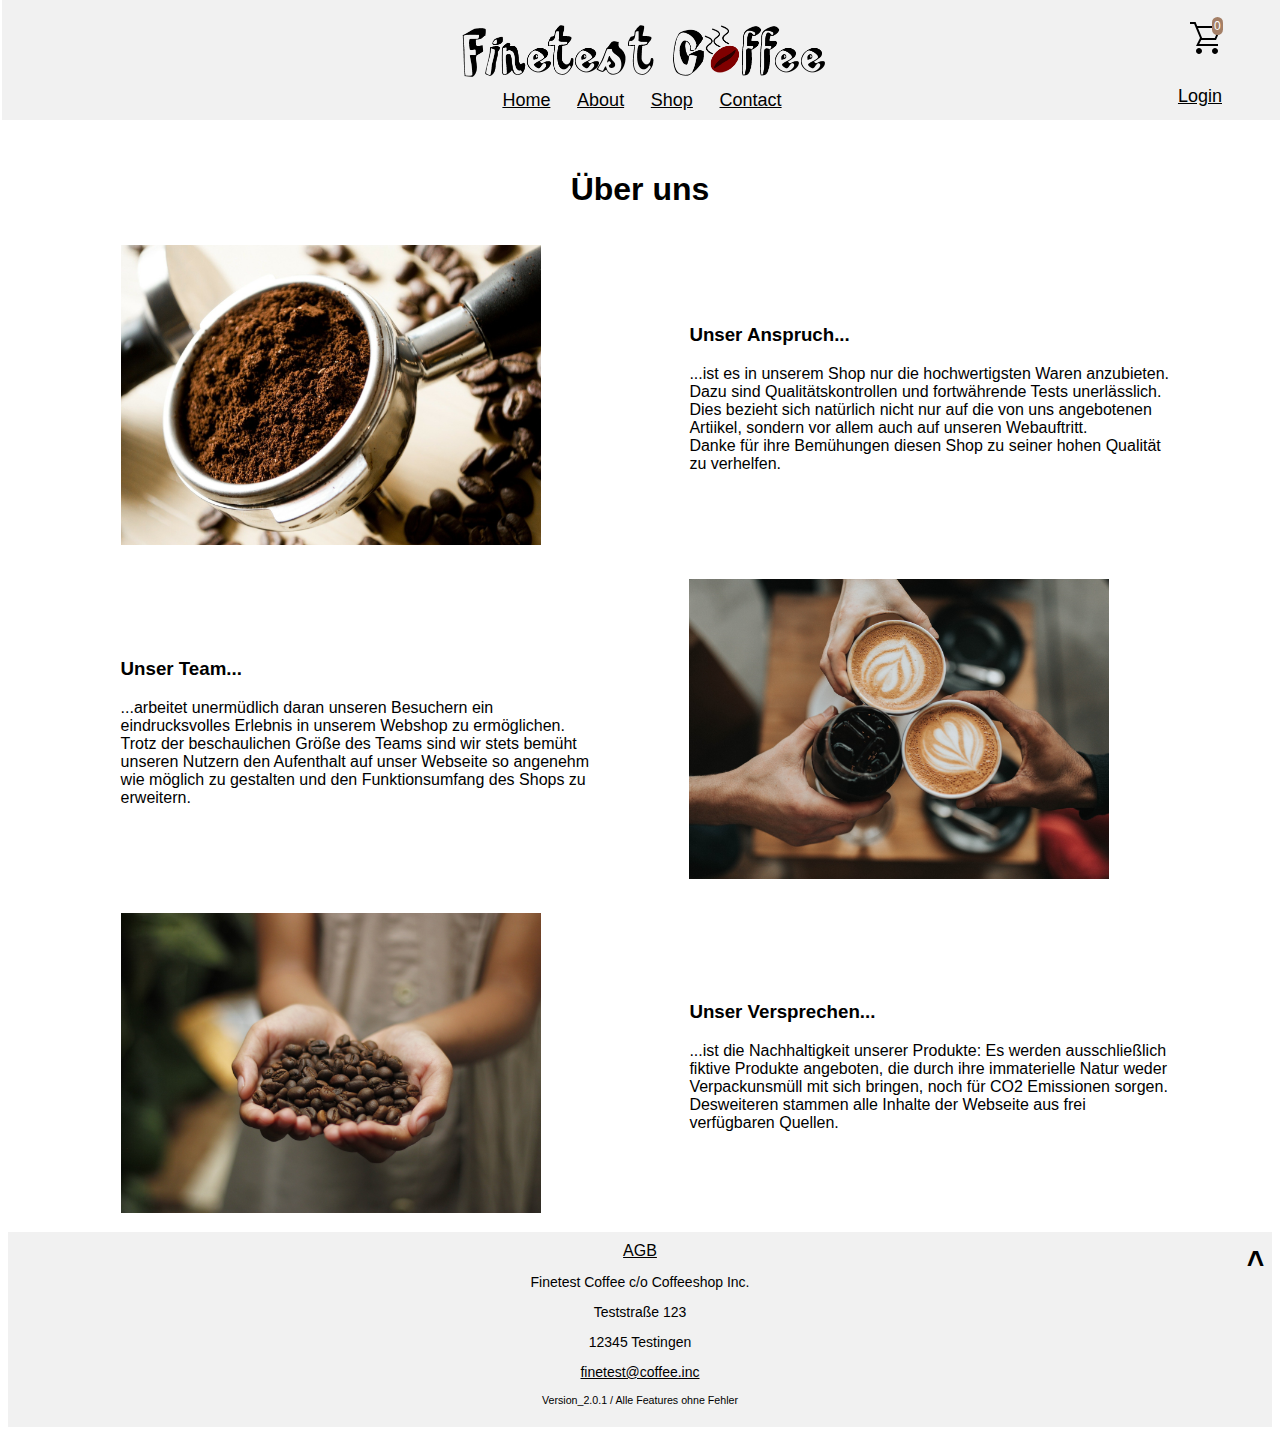
==== about.html @ 32e6fc6e "1" ====
<!DOCTYPE html>
<html style="font-size: 16px;">

<!-- Mirrored from 10.40.226.38:8080/Coffeeshop/about.php by HTTrack Website Copier/3.x [XR&CO'2014], Wed, 10 Jan 2024 09:01:48 GMT -->
<!-- Added by HTTrack --><meta http-equiv="content-type" content="text/html;charset=UTF-8" /><!-- /Added by HTTrack -->
<head>
<meta charset="utf-8">
<meta name="viewport" content="width=device-width, initial-scale=1.0">
<link rel="stylesheet" href="css/coffeeshop.css">
	<link rel="stylesheet" href="css/login.css">	<link rel="icon" type="image/x-icon"
	href="img/coffee/icon.png">

	<script>var defectvar=0;</script>	

		
    <title>coffeeshop</title>
</head>
<body>
	<header>

		<div>
 			<a href="index.html"><img id="headlogo" src="img/coffee/logo.png"></img></a> 
 		</div>
		<div id="cart"
			>

 		<a style ="text-decoration: none;" href="shoppingcart.html">     		<div class="container">
				
				<svg id="shoppingcart" class="test" viewBox="0 0 16 16" width="32px" height="32px">
     				<path d="M14.5,3l-2.1,5H6.1L5.9,7.6L4,3H14.5 M0,0v1h2.1L5,8l-2,4h11v-1H4.6l1-2H13l3-7H3.6L2.8,0H0z M12.5,13
    					c-0.8,0-1.5,0.7-1.5,1.5s0.7,1.5,1.5,1.5s1.5-0.7,1.5-1.5S13.3,13,12.5,13L12.5,13z M4.5,13C3.7,13,3,13.7,3,14.5S3.7,16,4.5,16
    					S6,15.3,6,14.5S5.3,13,4.5,13L4.5,13z">
    				</path>
    				
    			</svg>
				
									
				    <div id="cartCount">0</div>
								</div>
			</a>


		</div>

	
		 	<div id='accountbar'><a href='#' onClick='displayLoginForm()'>Login</a></div>
  	<!-- Overlay für den modalen Dialog -->
	<div id="overlay" class="modaldialog">
    	<div id="loginContainer">
    	<h2>Login</h2>    	<form id="loginform" method="post" action="http://10.40.226.38:8080/Coffeeshop/login.php">
        	<div class="login">
                <div><input type="text" placeholder="Username" id="login-username" name="username" autocomplete="off"></div>
                <div><span id="login-username-msg"></span></div>
            </div>
            <div class="login">
            	                	<input type="password" placeholder="Passwort" id="login-password" name="password" autocomplete="new-password">
                                <div><span id="login-password-msg"></span></div>                
            </div>
            <div class="login">
                <input id="login-submit" type="button" onClick="checkLoginPassword()" value="Login">
            </div>
        </form>
       		        	   <div class="login">Noch kein Account? <a href="register.html">Anmelden</a></div>
               		
        </div>
    </div>
    
    <div id="loginentsperrt-overlay" class="modaldialog">
	    <div id="overlaysubmit">
		    <h2>Dein Account wurde erfolgreich entsperrt.</h2>
		    <button type="button" class="button" onclick="javascript:displayLoginForm()">Login</button>
	    </div>
	</div>
         
    <script src="js/login.js"></script>    
    <script>   	
   				function displayLoginForm() {
			document.getElementById("loginentsperrt-overlay").style.display = "none";
			document.getElementById("overlay").style.display = "block";
							document.getElementById("login-username-msg").innerHTML = "";
				document.getElementById("login-password-msg").innerHTML = "";	
				document.getElementById("loginform").reset();
					
		}    
		// When the user clicks anywhere outside of the modal, close it
		window.onclick = function(event) {
		  if (event.target == document.getElementById("overlay")) {
		  	  			  	  document.getElementById("login-username-msg").innerHTML = "";
			  	  document.getElementById("login-password-msg").innerHTML = "";
			  	  document.getElementById("loginform").reset();
			  			  document.getElementById("overlay").style.display = "none";	
		  }
		}
	</script>
 		<nav>
			<a class="topnavigation" href="index.html">Home</a> <a
				class="topnavigation" href="about.html">About</a>
    		<a class="topnavigation" href="shop.html">Shop</a>    		<a class="topnavigation" href="#footer">Contact</a>
		</nav>
	</header>
	<content>	<link rel="stylesheet" href="css/coffee/about.css">
	<div class="row">
    	<div class="col" id="maincontent">
        	<section class="sectitle">
        		<h1>Über uns</h1>
        	</section>
        	<section class="seccontent">
        		<div class="secrow">
        			<div class="seccol">
        				<img class="secimg" src="img/coffee/about1.png">
        			</div>
        			<div class="seccol">
        				<div class="coltext">
        					<h3>Unser Anspruch...</h3>
            				<p>...ist es in unserem Shop nur die hochwertigsten Waren anzubieten. Dazu sind Qualitätskontrollen und fortwährende Tests unerlässlich.<br> Dies bezieht sich natürlich nicht nur auf die von uns angebotenen Artiikel, sondern vor allem auch auf unseren Webauftritt.<br> Danke für ihre Bemühungen diesen Shop zu seiner hohen Qualität zu verhelfen.</p>
        				</div>
        			</div>
        		</div>
        	</section>
        	<section>
        		<div class="secrow">
        			<div class="seccol">
        				<div class="coltext">
        					<h3>Unser Team...</h3>
            				<p>...arbeitet unermüdlich daran unseren Besuchern ein eindrucksvolles Erlebnis in unserem Webshop zu ermöglichen. <br>Trotz der beschaulichen Größe des Teams sind wir stets bemüht unseren Nutzern den Aufenthalt auf unser Webseite so angenehm wie möglich zu gestalten und den Funktionsumfang des Shops zu erweitern.</p>
        				</div>
        			</div>
        			<div class="seccol">
        				<img class="secimg" src="img/coffee/about2.png">
        			</div>
        		</div>
        	</section><section>
        		<div class="secrow">
        			<div class="seccol">
        				<img class="secimg" src="img/coffee/about3.png">
        			</div>
        			<div class="seccol">
        				<div class="coltext">
        					<h3>Unser Versprechen...</h3>
            				<p>...ist die Nachhaltigkeit unserer Produkte: Es werden ausschließlich fiktive Produkte angeboten, die durch ihre immaterielle Natur weder Verpackunsmüll mit sich bringen, noch für CO2 Emissionen sorgen. Desweiteren stammen alle Inhalte der Webseite aus frei verfügbaren Quellen.</p>
        				</div>
        			</div>
        		</div>
        	</section>
    	</div>
	</div>
	
	
	
	</content>
	<footer id="footer">
	  <a id="linktop" onclick="window.scrollTo(0, 0);">&#708;</a>
	  <div>
	  	 <a href='agb.html'>AGB</a> 
	  </div>
	  <div id="contactdata">
	  	<p>Finetest Coffee c/o Coffeeshop Inc.</p>
	  	<p>Teststraße 123</p>
	  	<p>12345 Testingen</p>
	  	<p><a href="mailto:testshoptest0@gmail.com">finetest@coffee.inc</a></p>
	  </div>
		
	  <div>
<p style='font-size:8pt'>Version_2.0.1 
 / Alle Features ohne Fehler</p>	  </div>	

	  	  	</footer>
  </body>

<!-- Mirrored from 10.40.226.38:8080/Coffeeshop/about.php by HTTrack Website Copier/3.x [XR&CO'2014], Wed, 10 Jan 2024 09:03:08 GMT -->
</html>
---- css/coffeeshop.css ----
* {
  box-sizing: border-box;
}

/* Style the body */
body {
  font-family: Arial, Helvetica, sans-serif;
}

header {
  top:0px;
  position:fixed !important;
  width:100%;
  z-index: 9999;
  background-color: #f1f1f1;
  padding: 20px;
  text-align: center;
  font-size: 24px;
  margin-left:-6px;
  height:140px;
}
content {
  top:150px;
  position:relative;
  width:100%;
  overflow:auto;
  width:100%;
}
footer {
  bottom:0px;
  position:relative;
  margin-top:150px;
  width:100%;
  background-color: #f1f1f1;
  padding: 10px;
  text-align: center;
}
#headlogo{
	max-width: 30%;
	max-height: 80px;
}
#linktop{
    text-decoration: none;
    font-size: 30px;
    font-weight: 600;
    position: absolute;
    left: 98%;
    cursor:pointer;
}
#accountbar {
	font-size: 18px;
	position: absolute;
 	bottom: 13px;
 	margin-top: 30px;
	right: 60px;
}
.topnavigation {
  font-size: 18px;
  padding: 10px
}
#cart {
  position: absolute;
  bottom: 60px;
  right: 60px;
}

#contactdata{
	font-size: 14px;	
}

a {
  text-decoration: underline;
}
a:link {
  color: black;
}
a:visited {
  color: black;;
}
a:hover {
  color: #FF304C;
}
.textcenter{
	text-align:center;
}
.errormsg{
	color:red;
	font-size: 12px;
}
/* Hintergrund transparent �berlagern */
.modaldialog{
	position: fixed;
	display: none;
	width: 100%;
	height: 100%;
	top: 0;
	left: 0;
	right: 0;
	bottom: 0;
	background-color: rgba(0,0,0,0.4);
	z-index: 1;
}
/* Login-Dialog für den modalen Dialog */
#loginContainer {
	margin: 15% auto;
	padding: 20px;
	border: 1px solid #888;
	background-color: #ffffff;
	width: 50%;
	text-align: center;
	vertical-align: middle;
}
/* Allgemein: Formular Eingabefelder */
input {
	border: 1px solid #ced4da;
	border-radius: 3px;
	padding: 0.375rem 0.5rem;
}
.button {
  transition-duration: 0.4s;
  border: 1px solid #ced4da;
  border-radius: 3px;
  padding: 0.375rem 0.5rem;
}
.button:hover {
  background-color: #cecece; 
}
/* AGB Seite */
.agbcol {
  float: left;
  width: 20%;
  padding: 15px;
}
.agbcolmid{
  float: left;
  width: 60%;
  padding: 15px;
  list-style-position: inside;
  text-align: center;
}
.agbrow:after {
  content: "";
  display: table;
  clear: both;
}
.hidden{
	visibility: hidden;
	pointer-events: none;
}
.constructionsec{
	margin: auto;
	max-width: 1000px;
	text-align:center;
	padding: 50px;
}
.imgconstruction{
	height: 250px;
}

#cartCount {
	position: absolute;
	bottom: 25px;
	left: 22px;
	font-size: 50%;
	background-color: #A47F66;
	color: white;
	padding: 2px;
	border-radius: 20px;
}
@media only screen and (max-width: 1350px) {
		header{
		height:120px;
	}
}
@media only screen and (max-width: 800px) and (max-height:800px) {
	header{
		height:100px;
	}
	#accountbar {
		font-size: 16px;
	 	bottom: 17px;
		right: 20px;
	}
	#shoppingcart{
		
		width: 25px;
		height:25px;
	}
	.topnavigation {
		font-size: 16px;
	}
	#cartCount{
		bottom:15px;
	}
	#cart {
		right: 30px;
		top:20px;
	}
	content{
		top: 130px;
	}
	#linktop{
		left:95%;
	}
}	
@media only screen and (max-height:700px) {
	#headlogo{
		max-width: 30%;
		max-height: 50px;
	}
}
---- css/login.css ----
/* Loginformular */
.loginContainer {
    text-align: center;
    width: 100%;
}

.login {
    padding: 5px;
    margin: auto;
    font-size: 14px;
    padding-top: 10px;   
}

#overlaysubmit {
	margin: 15% auto;
	padding: 20px;
	border: 1px solid #888;
	background-color: #ffffff;
	width: 30%;
	text-align: center;
	vertical-align: middle;
}
---- css/coffee/about.css ----
#maincontent{
	width:50%;
	margin:auto;
}

.secrow{
	display:flex;
}
.seccol{
	 flex: 50%;
     max-width:500px;
     margin:auto;
}
.secimg{
	max-width:500px;
	padding: 15px;
}
.coltext{
	padding-left: 15px;
}
.sectitle{
	text-align: center;
}
.seccontent{
	margin:auto;
}

@media only screen and (max-width: 2000px) {
	#maincontent{
		width:70%;
	}
}
@media only screen and (max-width: 1500px) {
	#maincontent{
		width:80%;
	}
}
@media only screen and (max-width: 1300px) {
	#maincontent{
		width:90%;
	}
	.secimg{
		max-width:450px;
	}
}
@media only screen and (max-width: 1000px) {
	#maincontent{
		width:100%;
	}
	.secimg{
		max-width:400px;
	}
}
@media only screen and (max-width: 800px) {
	#maincontent{
		width:100%;
	}
	.secimg{
		max-width:350px;
	}
}
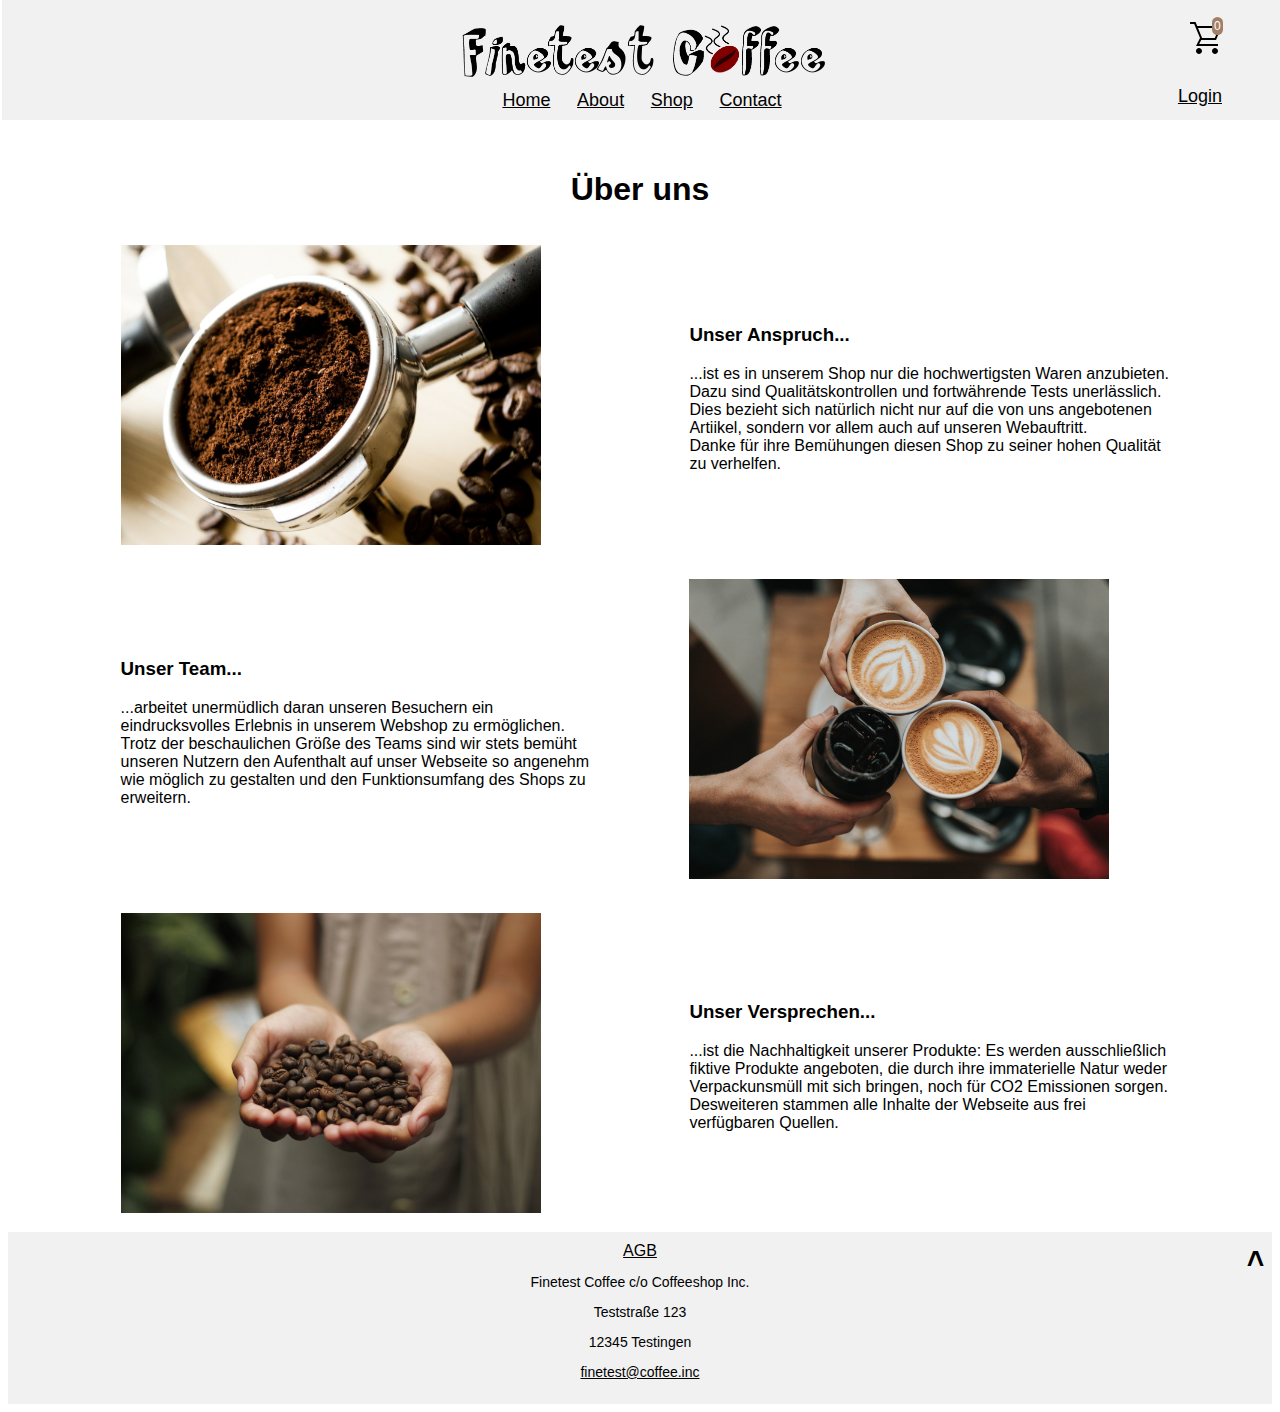
==== commit d512026d: "Stage 0" ====
--- a/about.html
+++ b/about.html
@@ -4,8 +4,7 @@
 <!DOCTYPE html>
 <html style="font-size: 16px;">
 
-<!-- Mirrored from 10.40.226.38:8080/Coffeeshop/about.php by HTTrack Website Copier/3.x [XR&CO'2014], Wed, 10 Jan 2024 09:01:48 GMT -->
-<!-- Added by HTTrack --><meta http-equiv="content-type" content="text/html;charset=UTF-8" /><!-- /Added by HTTrack -->
+<meta http-equiv="content-type" content="text/html;charset=UTF-8" /><!-- /Added by HTTrack -->
 <head>
 <meta charset="utf-8">
 <meta name="viewport" content="width=device-width, initial-scale=1.0">
@@ -162,14 +161,11 @@
 	  	<p>12345 Testingen</p>
 	  	<p><a href="mailto:testshoptest0@gmail.com">finetest@coffee.inc</a></p>
 	  </div>
-		
-	  <div>
-<p style='font-size:8pt'>Version_2.0.1 
- / Alle Features ohne Fehler</p>	  </div>	
+			
 
 	  	  	</footer>
   </body>
 
-<!-- Mirrored from 10.40.226.38:8080/Coffeeshop/about.php by HTTrack Website Copier/3.x [XR&CO'2014], Wed, 10 Jan 2024 09:03:08 GMT -->
+
 </html>
 
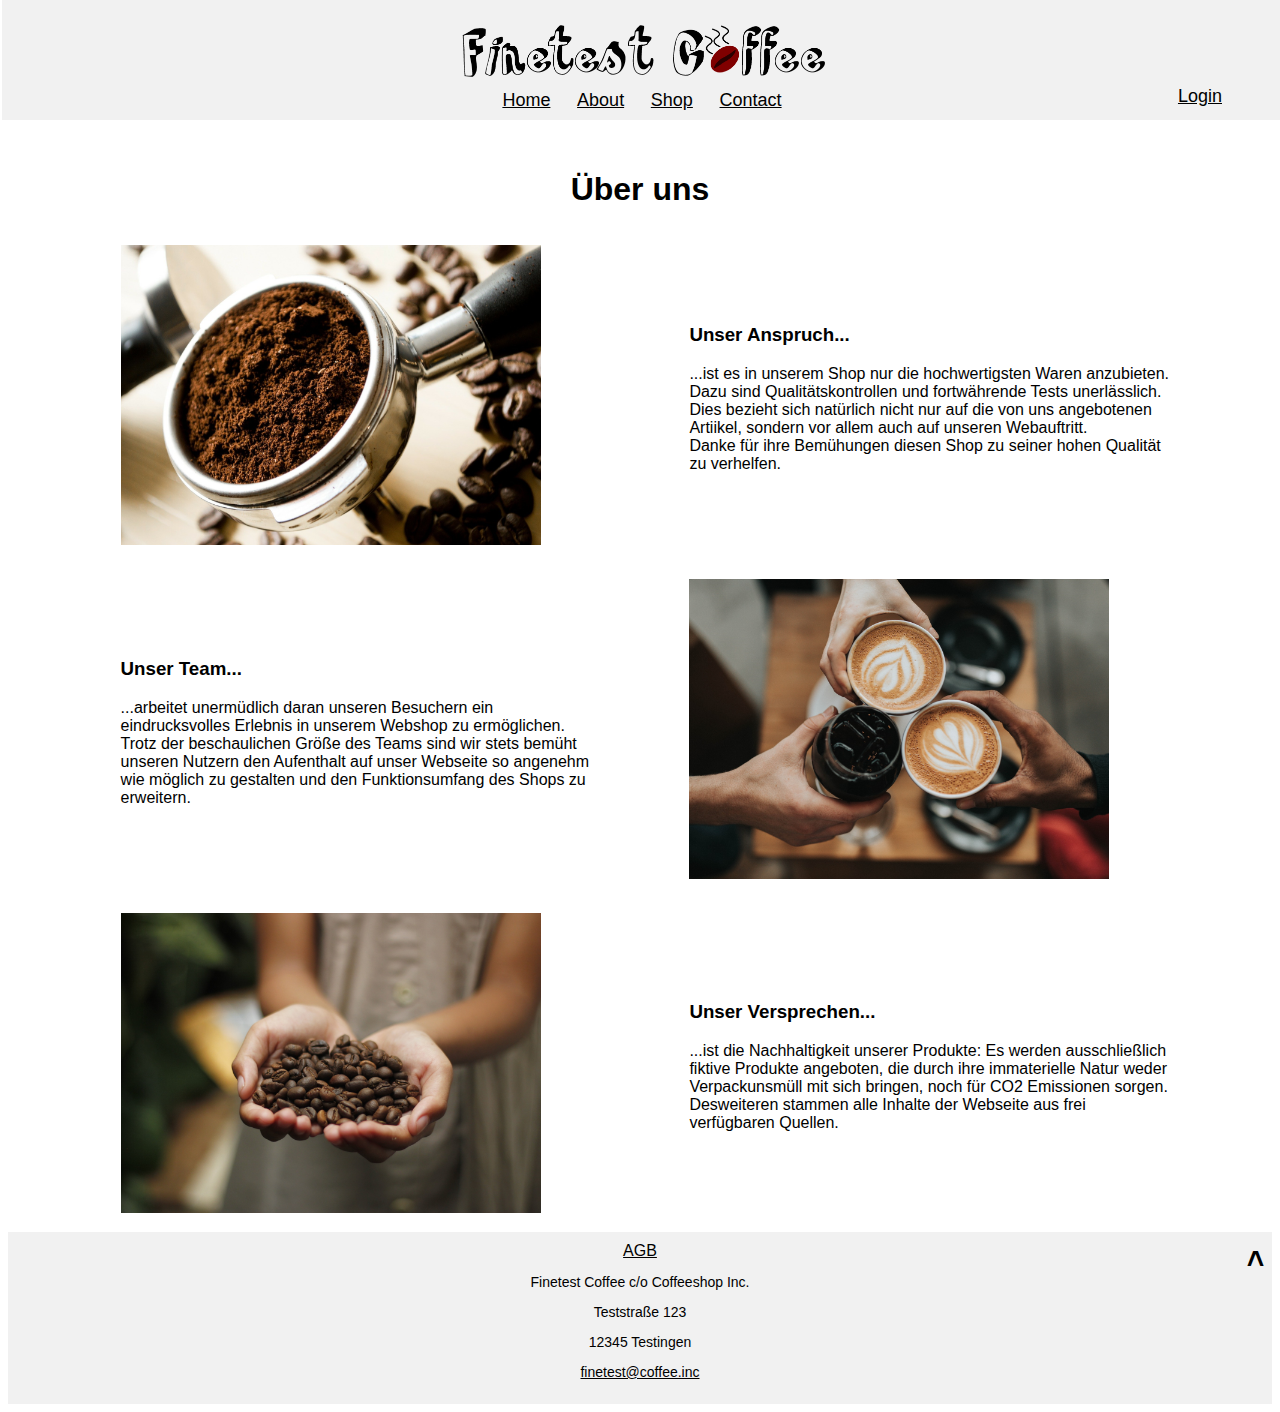
==== commit d7a81bbf: "1" ====
--- a/about.html
+++ b/about.html
@@ -23,26 +23,7 @@
 		<div>
  			<a href="index.html"><img id="headlogo" src="img/coffee/logo.png"></img></a> 
  		</div>
-		<div id="cart"
-			>
-
- 		<a style ="text-decoration: none;" href="shoppingcart.html">     		<div class="container">
-				
-				<svg id="shoppingcart" class="test" viewBox="0 0 16 16" width="32px" height="32px">
-     				<path d="M14.5,3l-2.1,5H6.1L5.9,7.6L4,3H14.5 M0,0v1h2.1L5,8l-2,4h11v-1H4.6l1-2H13l3-7H3.6L2.8,0H0z M12.5,13
-    					c-0.8,0-1.5,0.7-1.5,1.5s0.7,1.5,1.5,1.5s1.5-0.7,1.5-1.5S13.3,13,12.5,13L12.5,13z M4.5,13C3.7,13,3,13.7,3,14.5S3.7,16,4.5,16
-    					S6,15.3,6,14.5S5.3,13,4.5,13L4.5,13z">
-    				</path>
-    				
-    			</svg>
-				
-									
-				    <div id="cartCount">0</div>
-								</div>
-			</a>
-
-
-		</div>
+		
 
 	
 		 	<div id='accountbar'><a href='#' onClick='displayLoginForm()'>Login</a></div>
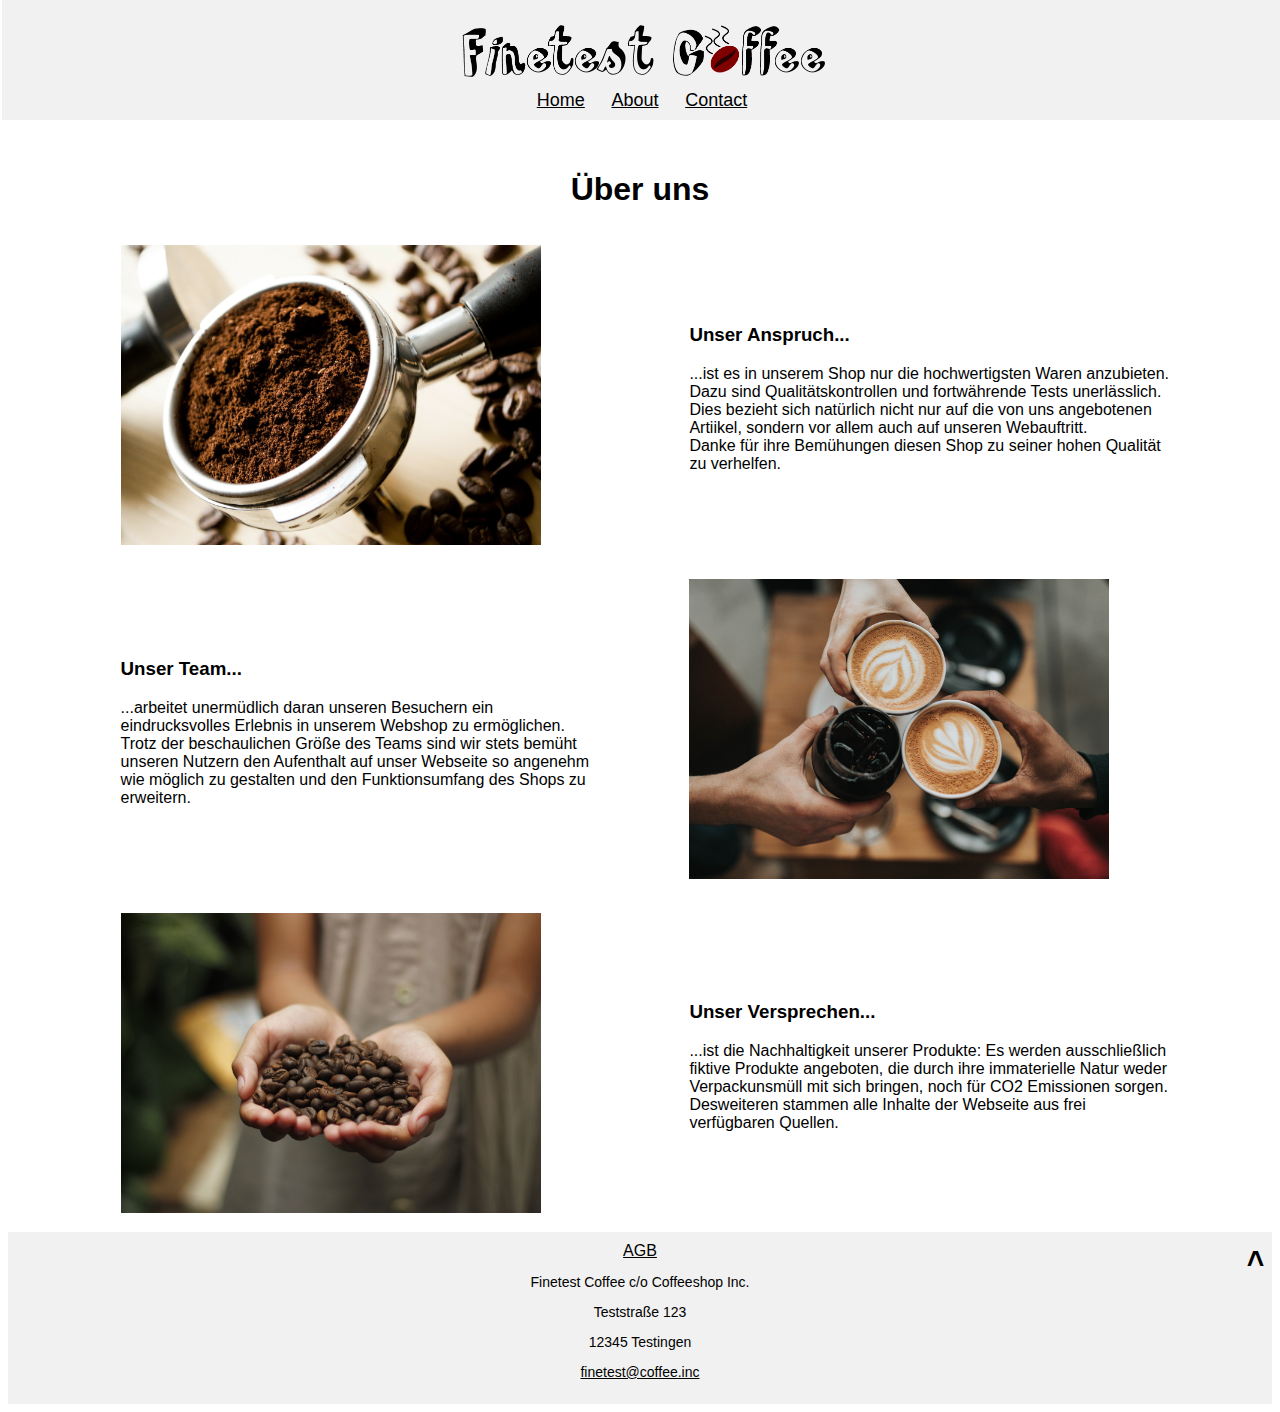
==== commit d6c4dbef: "2" ====
--- a/about.html
+++ b/about.html
@@ -4,83 +4,32 @@
 <!DOCTYPE html>
 <html style="font-size: 16px;">
 
-<meta http-equiv="content-type" content="text/html;charset=UTF-8" /><!-- /Added by HTTrack -->
+<meta http-equiv="content-type" content="text/html;charset=UTF-8" />
 <head>
 <meta charset="utf-8">
 <meta name="viewport" content="width=device-width, initial-scale=1.0">
 <link rel="stylesheet" href="css/coffeeshop.css">
-	<link rel="stylesheet" href="css/login.css">	<link rel="icon" type="image/x-icon"
-	href="img/coffee/icon.png">
-
-	<script>var defectvar=0;</script>	
+<link rel="icon" type="image/x-icon" href="img/coffee/icon.png">	
 
 		
-    <title>coffeeshop</title>
+<title>coffeeshop</title>
 </head>
+
 <body>
 	<header>
 
 		<div>
  			<a href="index.html"><img id="headlogo" src="img/coffee/logo.png"></img></a> 
  		</div>
-		
-
-	
-		 	<div id='accountbar'><a href='#' onClick='displayLoginForm()'>Login</a></div>
-  	<!-- Overlay für den modalen Dialog -->
-	<div id="overlay" class="modaldialog">
-    	<div id="loginContainer">
-    	<h2>Login</h2>    	<form id="loginform" method="post" action="http://10.40.226.38:8080/Coffeeshop/login.php">
-        	<div class="login">
-                <div><input type="text" placeholder="Username" id="login-username" name="username" autocomplete="off"></div>
-                <div><span id="login-username-msg"></span></div>
-            </div>
-            <div class="login">
-            	                	<input type="password" placeholder="Passwort" id="login-password" name="password" autocomplete="new-password">
-                                <div><span id="login-password-msg"></span></div>                
-            </div>
-            <div class="login">
-                <input id="login-submit" type="button" onClick="checkLoginPassword()" value="Login">
-            </div>
-        </form>
-       		        	   <div class="login">Noch kein Account? <a href="register.html">Anmelden</a></div>
-               		
-        </div>
-    </div>
-    
-    <div id="loginentsperrt-overlay" class="modaldialog">
-	    <div id="overlaysubmit">
-		    <h2>Dein Account wurde erfolgreich entsperrt.</h2>
-		    <button type="button" class="button" onclick="javascript:displayLoginForm()">Login</button>
-	    </div>
-	</div>
-         
-    <script src="js/login.js"></script>    
-    <script>   	
-   				function displayLoginForm() {
-			document.getElementById("loginentsperrt-overlay").style.display = "none";
-			document.getElementById("overlay").style.display = "block";
-							document.getElementById("login-username-msg").innerHTML = "";
-				document.getElementById("login-password-msg").innerHTML = "";	
-				document.getElementById("loginform").reset();
-					
-		}    
-		// When the user clicks anywhere outside of the modal, close it
-		window.onclick = function(event) {
-		  if (event.target == document.getElementById("overlay")) {
-		  	  			  	  document.getElementById("login-username-msg").innerHTML = "";
-			  	  document.getElementById("login-password-msg").innerHTML = "";
-			  	  document.getElementById("loginform").reset();
-			  			  document.getElementById("overlay").style.display = "none";	
-		  }
-		}
-	</script>
+ 
  		<nav>
-			<a class="topnavigation" href="index.html">Home</a> <a
-				class="topnavigation" href="about.html">About</a>
-    		<a class="topnavigation" href="shop.html">Shop</a>    		<a class="topnavigation" href="#footer">Contact</a>
+			<a class="topnavigation" href="index.html">Home</a> 
+			<a class="topnavigation" href="about.html">About</a>
+			<a class="topnavigation" href="#footer">Contact</a>
 		</nav>
 	</header>
+
+
 	<content>	<link rel="stylesheet" href="css/coffee/about.css">
 	<div class="row">
     	<div class="col" id="maincontent">
@@ -128,9 +77,8 @@
     	</div>
 	</div>
 	
+	</content>
 	
-	
-	</content>
 	<footer id="footer">
 	  <a id="linktop" onclick="window.scrollTo(0, 0);">&#708;</a>
 	  <div>
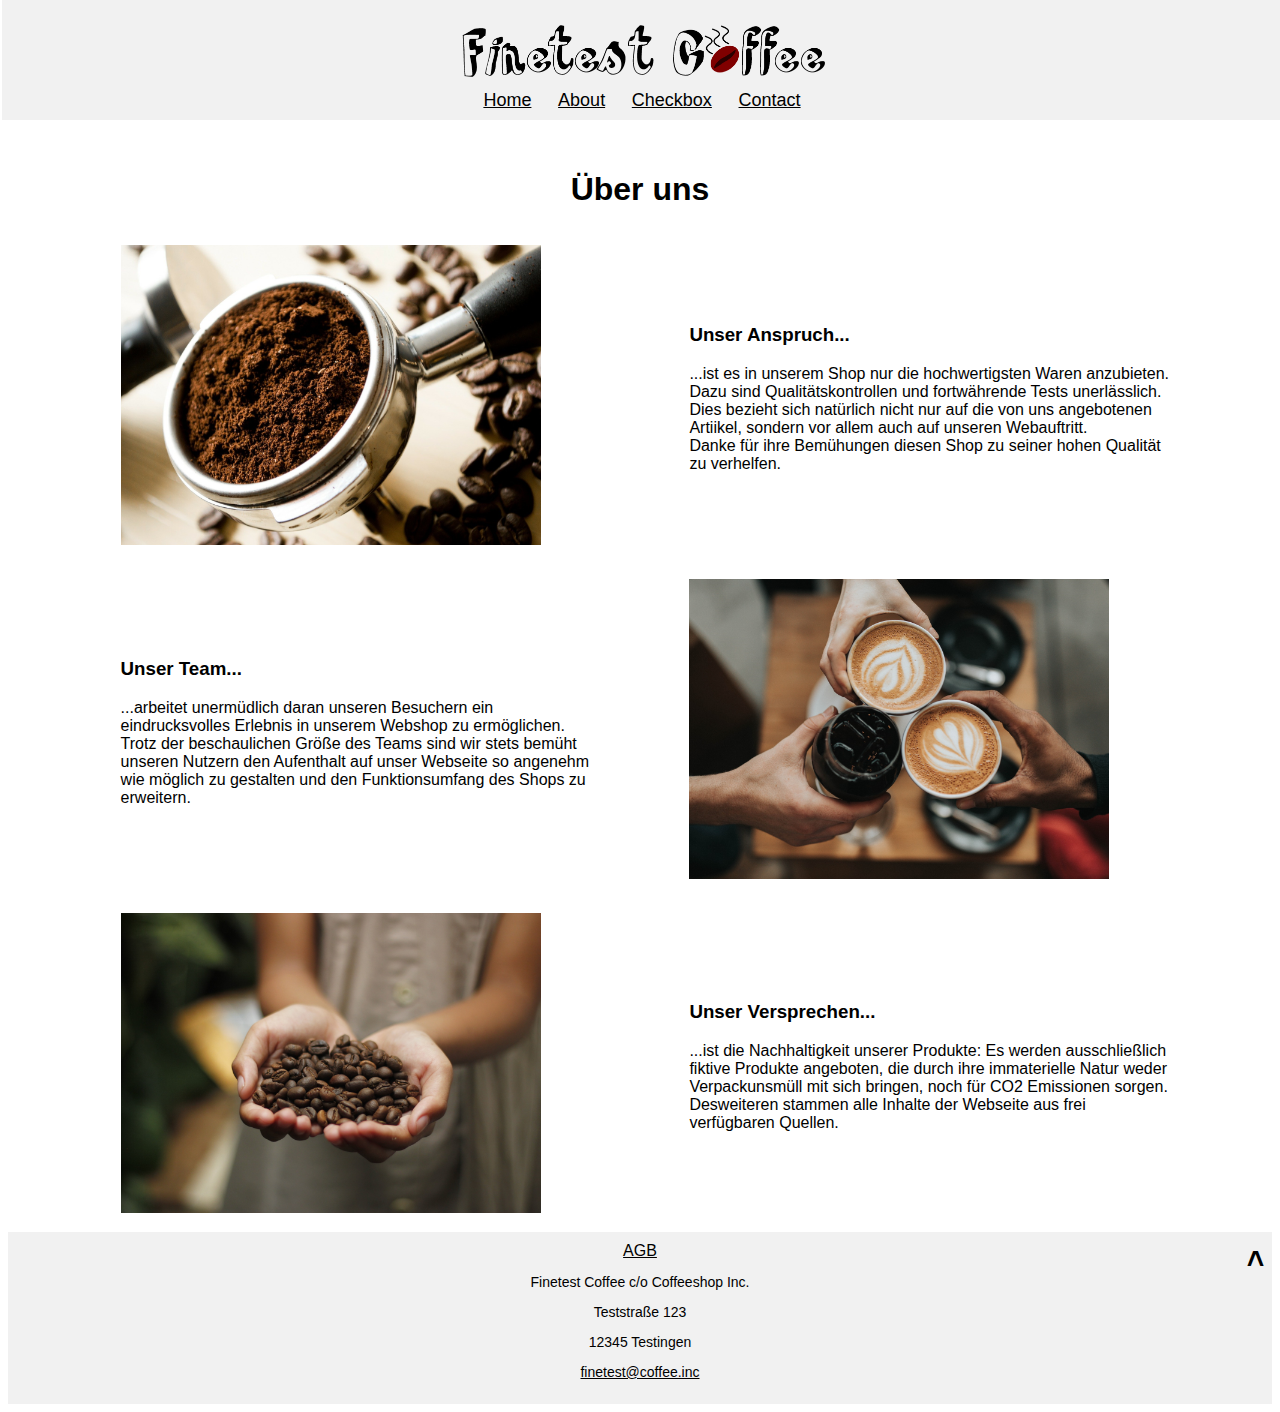
==== commit c91cce0e: "23" ====
--- a/about.html
+++ b/about.html
@@ -25,6 +25,7 @@
  		<nav>
 			<a class="topnavigation" href="index.html">Home</a> 
 			<a class="topnavigation" href="about.html">About</a>
+			<a class="topnavigation" href="checkboxes.html">Checkbox</a>			
 			<a class="topnavigation" href="#footer">Contact</a>
 		</nav>
 	</header>
--- a/css/coffeeshop.css
+++ b/css/coffeeshop.css
@@ -53,6 +53,13 @@
  	bottom: 13px;
  	margin-top: 30px;
 	right: 60px;
+}
+#reglink {
+	font-size: 18px;
+	position: absolute;
+ 	bottom: 13px;
+ 	margin-top: 30px;
+	right: 120px;
 }
 .topnavigation {
   font-size: 18px;
@@ -110,8 +117,26 @@
 	text-align: center;
 	vertical-align: middle;
 }
+
+/* Login-Dialog für den modalen Dialog Registrierung */
+#containerRegister {
+	margin: 15% auto;
+	padding: 20px;
+	border: 1px solid #888;
+	background-color: #ffffff;
+	width: 50%;
+	text-align: center;
+	vertical-align: middle;
+}
+
+
 /* Allgemein: Formular Eingabefelder */
 input {
+	border: 1px solid #ced4da;
+	border-radius: 3px;
+	padding: 0.375rem 0.5rem;
+}
+select {
 	border: 1px solid #ced4da;
 	border-radius: 3px;
 	padding: 0.375rem 0.5rem;
@@ -208,4 +233,4 @@
 		max-width: 30%;
 		max-height: 50px;
 	}
-}+}
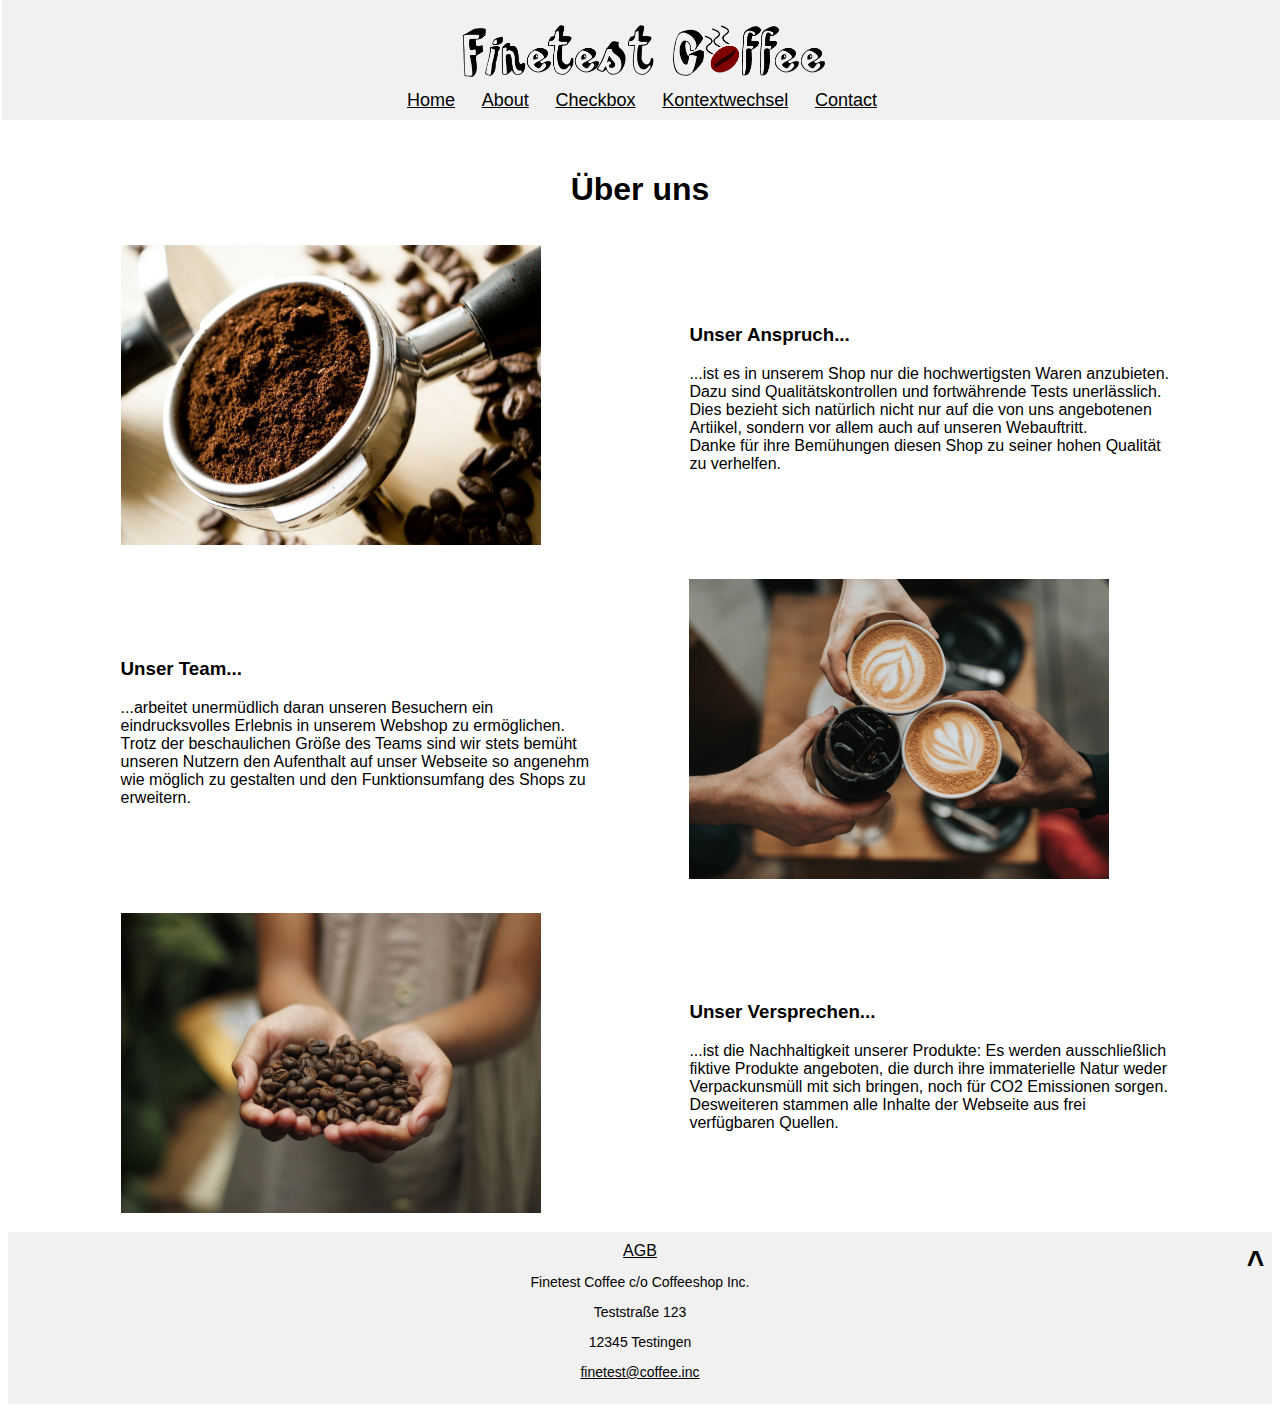
==== commit 6737e9fd: "21323" ====
--- a/about.html
+++ b/about.html
@@ -25,7 +25,8 @@
  		<nav>
 			<a class="topnavigation" href="index.html">Home</a> 
 			<a class="topnavigation" href="about.html">About</a>
-			<a class="topnavigation" href="checkboxes.html">Checkbox</a>			
+			<a class="topnavigation" href="checkboxes.html">Checkbox</a>		
+			<a class="topnavigation" href="context.html">Kontextwechsel</a>			
 			<a class="topnavigation" href="#footer">Contact</a>
 		</nav>
 	</header>
--- a/css/coffeeshop.css
+++ b/css/coffeeshop.css
@@ -35,6 +35,12 @@
   padding: 10px;
   text-align: center;
 }
+#MyIframe{
+    margin-left: 20%;
+    width: 70%;
+    height: 400px;
+
+}
 #headlogo{
 	max-width: 30%;
 	max-height: 80px;
@@ -47,19 +53,26 @@
     left: 98%;
     cursor:pointer;
 }
-#accountbar {
+#profileArea{
 	font-size: 18px;
 	position: absolute;
  	bottom: 13px;
  	margin-top: 30px;
 	right: 60px;
 }
+#accountbar{
+	font-size: 18px;
+	position: absolute;
+ 	bottom: 13px;
+ 	margin-top: 30px;
+	
+}
 #reglink {
 	font-size: 18px;
 	position: absolute;
  	bottom: 13px;
  	margin-top: 30px;
-	right: 120px;
+	right: 10px;
 }
 .topnavigation {
   font-size: 18px;
@@ -203,9 +216,16 @@
 	}
 	#accountbar {
 		font-size: 16px;
-	 	bottom: 17px;
-		right: 20px;
-	}
+	 	bottom: 0px;
+		
+	}
+	#reglink{
+		font-size: 16px;
+		position: absolute;
+		bottom: 20px;
+		right: -39px;
+	}
+
 	#shoppingcart{
 		
 		width: 25px;
